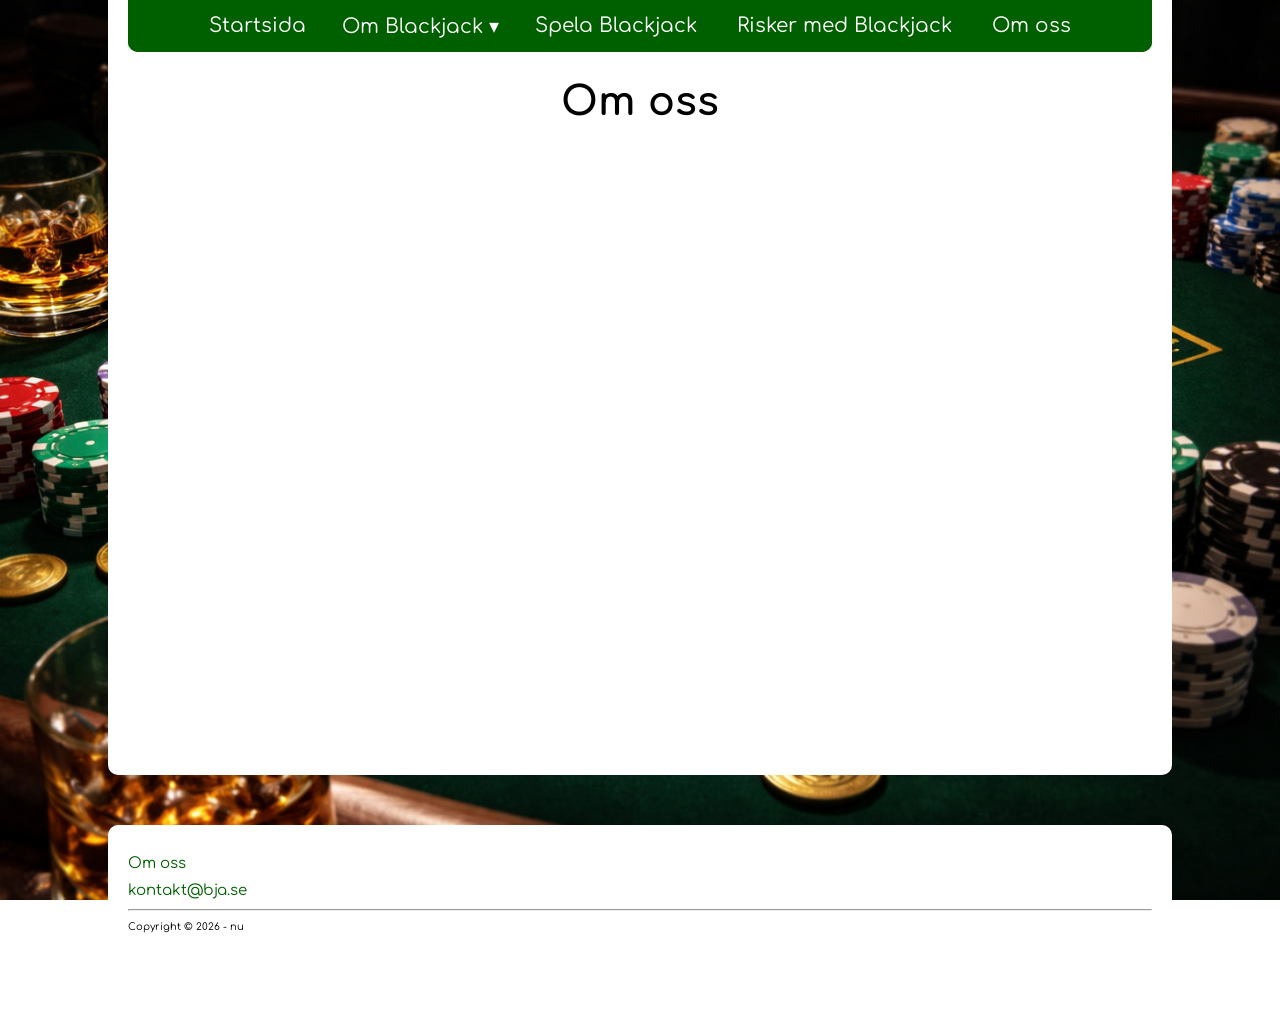
==== om_oss.html @ 2a26037a "Add files via upload" ====
<!DOCTYPE html>
<html lang="sv">
<head>
    <meta charset="UTF-8">
    <meta name="viewport" content="width=device-width, initial-scale=1.0">
    <title>BJA | Om oss</title>
	<link href="style.css" rel="stylesheet">
    <link rel="stylesheet" href="https://fonts.googleapis.com/css2?family=Comfortaa&display=swap">
</head>
<body>

    <div class="content">
        <header>
            <ul>
                <li><a href="index.html">Startsida</a></li>
                <li class="dropdown">
                    <button class="dropbtn">Om Blackjack ▾</button>
                    <div class="dropdown-content">
                        <a href="dropdown/historia.html">Historia</a>
                        <a href="dropdown/spelregler.html">Spelregler</a>
                        <a href="dropdown/strategi.html">Stratergi</a>
                        <a href="dropdown/statistik.html">Statistik</a>
                    </div>
                </li>               
                <li><a href="spela_BJ.html">Spela Blackjack</a></li>
                <li><a href="risker_med_BJ.html">Risker med Blackjack</a></li>
                <li><a href="om_oss.html">Om oss</a></li>  
            </ul>
       </header>
       
       <div class="main">
            <h1>Om oss</h1>
            <iframe width="100%" height="600px" src="https://www.youtube.com/embed/dQw4w9WgXcQ?autoplay=1" frameborder="0" allowfullscreen></iframe>
        </div>
    </div>


    <footer>
        <p><a href="om_oss.html">Om oss</a></p>
        <p><a href="mailto:kontakt@bja.se">kontakt@bja.se</a></p>
        <hr>
        <p>Copyright © 2026 - nu</p>
    </footer>

    <script src="script.js"></script>
</body>
</html>
---- style.css ----
p {
    font-family: 'Comfortaa';
    font-size: 20px;
    color: black;
}

h1 {
    font-family: 'Comfortaa', normal, bold;
    font-size: 40px;
    color: black;
    text-align: center;
}

h2 {
    font-family: 'Comfortaa', normal, bold;
    font-size: 30px;
    color: black;
}

a {
    font-family: 'Comfortaa', normal, bold;
    font-size: 20px;
    color: #006000;
    text-decoration: none;
}

a:hover {
    color: #002000;
    text-decoration: underline;
}

body {
    margin: 0;
    background-image: url("bilder/bakgrundoptimeradjpg.jpg");
    background-size: cover;
    background-attachment: fixed; /* gör bakgrunden statisk */
    background-position: center;
    color: #106000;
}

.content {
    background-color: white;
    width: 80%;
    margin: 0px auto;
    padding: 20px;
    border-radius: 0 0 10px 10px;
}

header {
    background-color: #006000;
    color: white;
    border-radius: 0 0 10px 10px;
    position: fixed;
    top: 0;
    width: 80%;
}

ul {
    list-style-type: none;   /* tar bort punkter */
    margin: 0;
    padding: 0;
    background-color: #006000;
    overflow: hidden;
    border-radius: 0 0 10px 10px;
    align-self: auto;
    display: flex;
    justify-content: center;
}

li {
    float:left; /* gör så att de hamnar bredvid varandra */
}

li a {
    display: block;
    color: white;
    text-align: center;
    padding: 14px 20px;
    text-decoration: none;
}

li a:hover {
    background-color: #004000; /* färg när man håller musen över */
    color: white;
}

.dropdown { 
  float: left;
  overflow: hidden;
}

.dropdown .dropbtn { /* Gemensamt för både .dropdown och .dropbtn */
  font-size: 20px; 
  border: none;
  outline: none;
  color: white;
  padding: 14px 16px;
  background-color: inherit;
  font-family: 'Comfortaa';
  margin: 0;
}

.navbar a:hover, .dropdown:hover .dropbtn {
  background-color: #004000;
  text-decoration: none;
}

.dropdown-content {
  display: none;
  position: absolute;
  background-color: #f9f9f9;
  min-width: 160px;
  box-shadow: 0px 8px 16px 0px rgba(0,0,0,0.2);
  z-index: 1;
}

.dropdown-content a {
  float: none;
  color: black;
  padding: 12px 16px;
  text-decoration: none;
  display: block;
  text-align: left;
}

.dropdown-content a:hover {
  background-color: #ddd;
  color: black;
  text-decoration: underline;
}

.dropdown:hover .dropdown-content {
  display: block;
}

.main {
  margin-top: 60px;
}

footer {
    background-color: white;
    width: 80%;
    margin: 50px auto ;
    padding: 20px;
    border-radius: 10px;
}

footer p a{
    font-size: 15px;
}

footer p{
    font-size: 10px;
}





canvas{
    border: 1px solid black;
    display: block;
    margin: 0 auto;
}
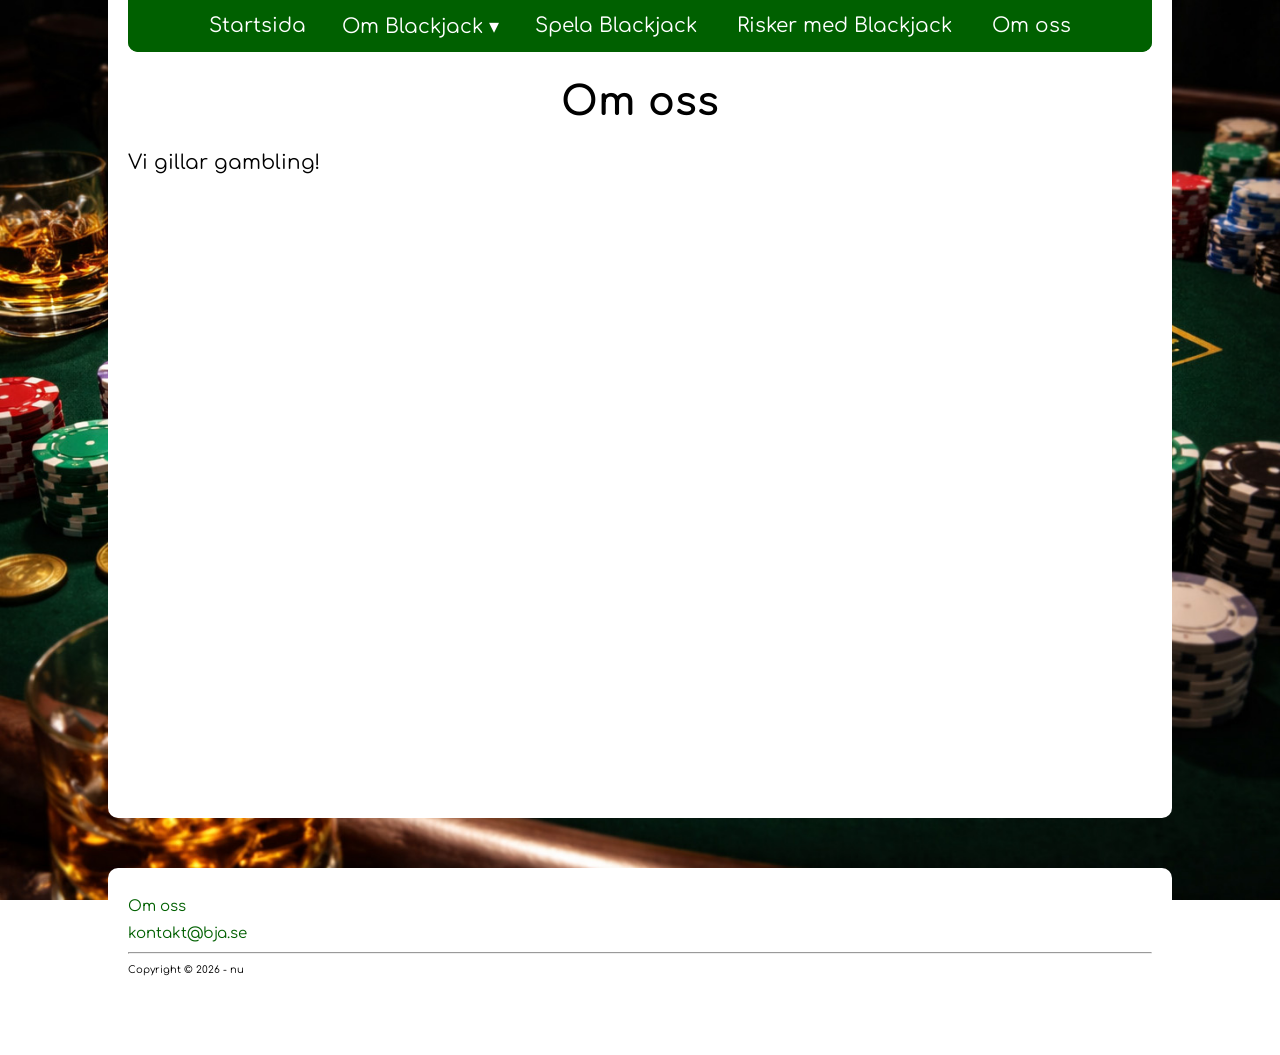
==== commit bd2e989f: "Update om_oss.html" ====
--- a/om_oss.html
+++ b/om_oss.html
@@ -30,6 +30,7 @@
        
        <div class="main">
             <h1>Om oss</h1>
+            <p>Vi gillar gambling!</p>
             <iframe width="100%" height="600px" src="https://www.youtube.com/embed/dQw4w9WgXcQ?autoplay=1" frameborder="0" allowfullscreen></iframe>
         </div>
     </div>
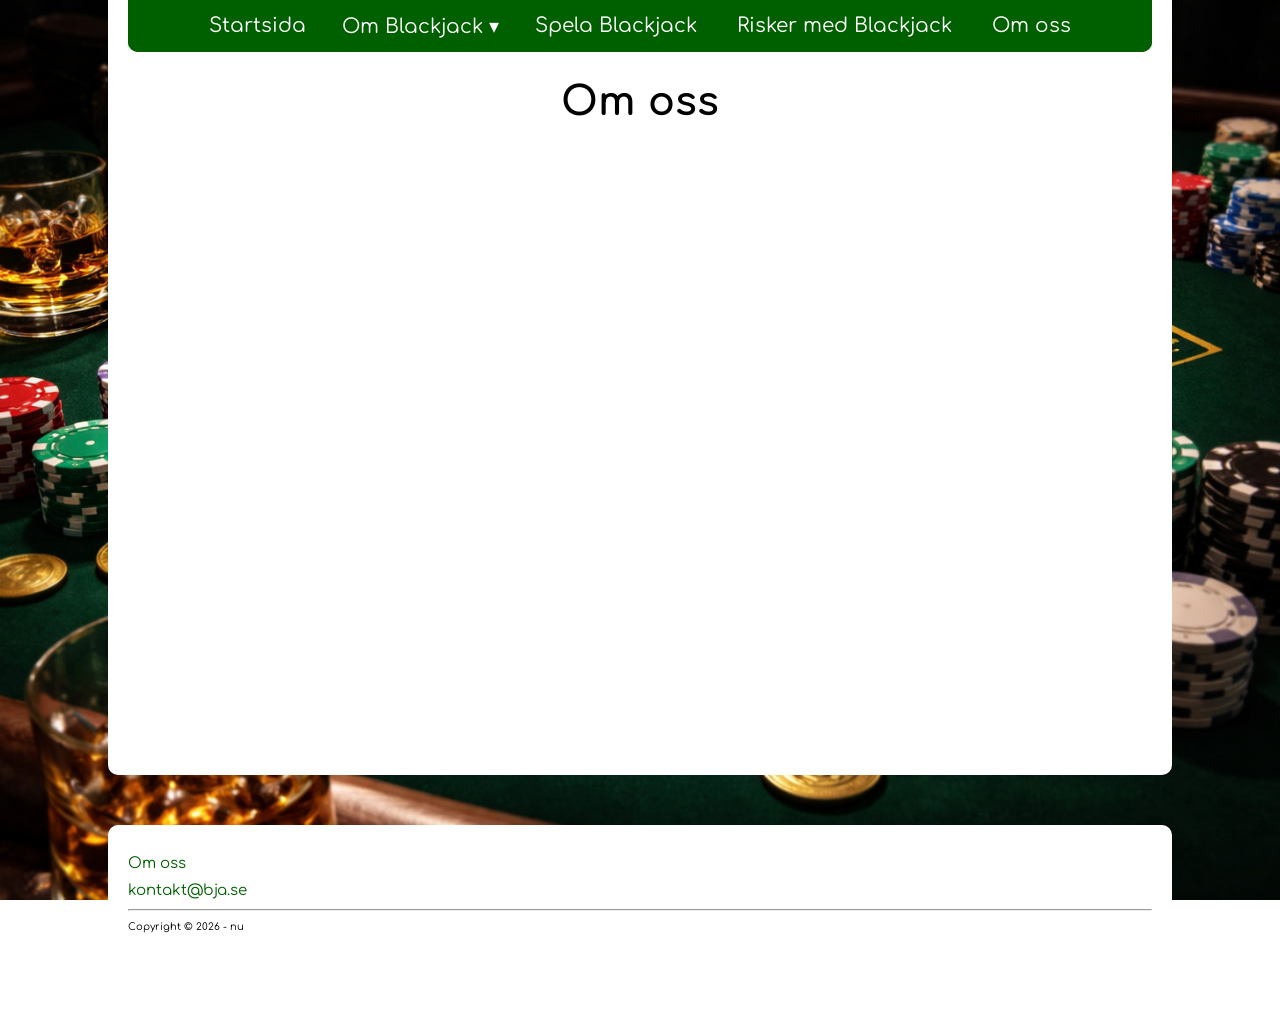
==== commit 2fb7c7da: "Store playerBalance Sparar spelarens pengar med localStorage" ====
--- a/om_oss.html
+++ b/om_oss.html
@@ -30,7 +30,6 @@
        
        <div class="main">
             <h1>Om oss</h1>
-            <p>Vi gillar gambling!</p>
             <iframe width="100%" height="600px" src="https://www.youtube.com/embed/dQw4w9WgXcQ?autoplay=1" frameborder="0" allowfullscreen></iframe>
         </div>
     </div>
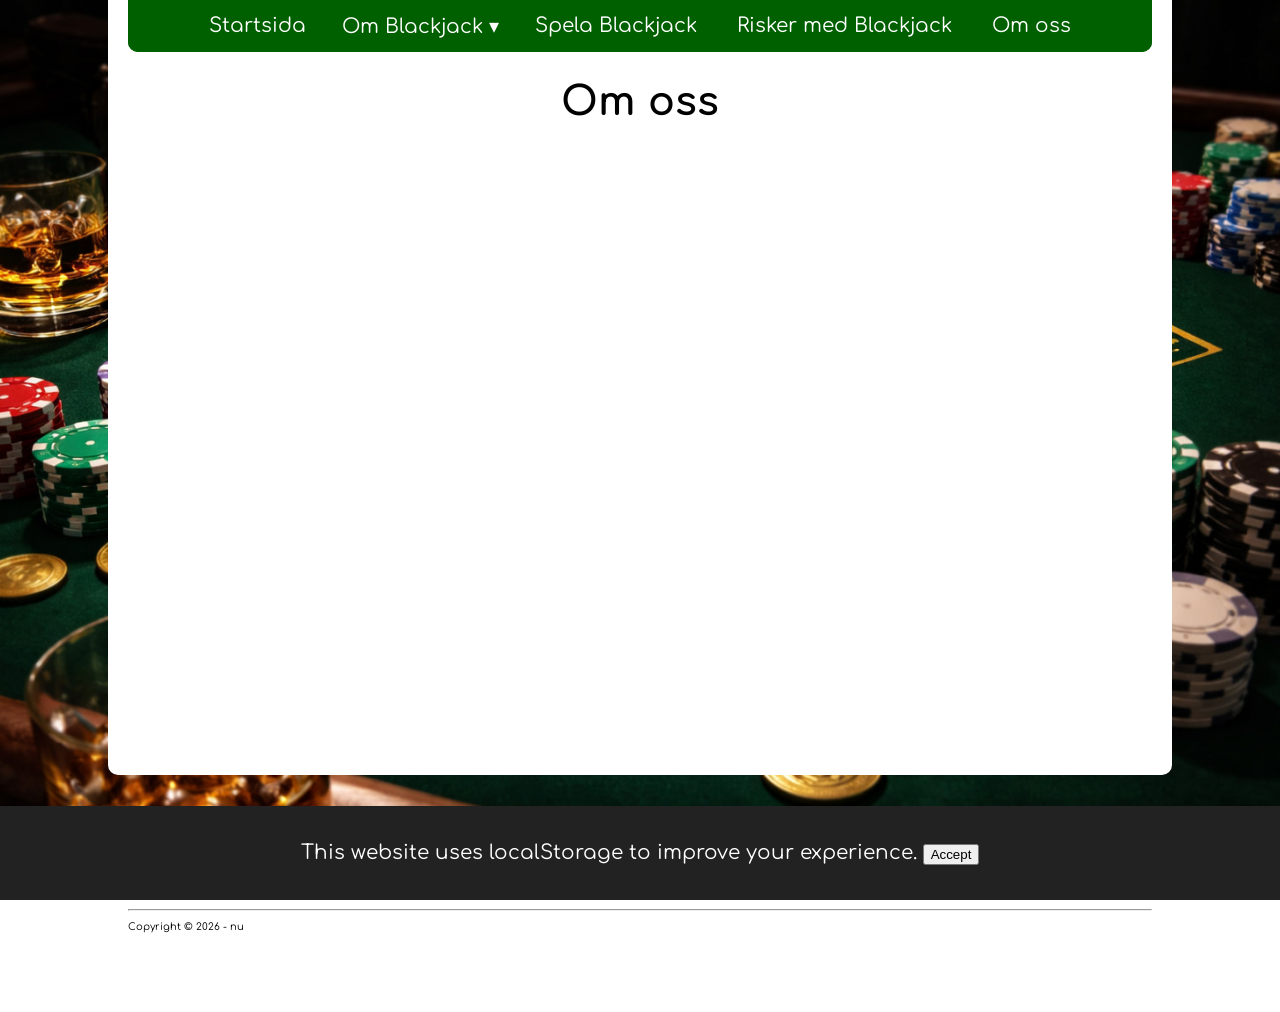
==== commit 45fcb646: "Cookie banner" ====
--- a/om_oss.html
+++ b/om_oss.html
@@ -8,7 +8,13 @@
     <link rel="stylesheet" href="https://fonts.googleapis.com/css2?family=Comfortaa&display=swap">
 </head>
 <body>
-
+    <div id="cookie-banner">
+        <p>
+            This website uses localStorage to improve your experience. 
+            <button id="accept-cookies"> Accept </button>
+        </p>
+    </div>
+    
     <div class="content">
         <header>
             <ul>
--- a/style.css
+++ b/style.css
@@ -154,8 +154,20 @@
     font-size: 10px;
 }
 
-
-
+#cookie-banner {
+    position: fixed;
+    bottom: 0;
+    left: 0;
+    right: 0;
+    background: #222;
+    padding: 15px;
+    display: none;
+    text-align: center;
+    z-index: 1000;
+}
+#cookie-banner p {
+    color: white;
+}
 
 
 canvas{
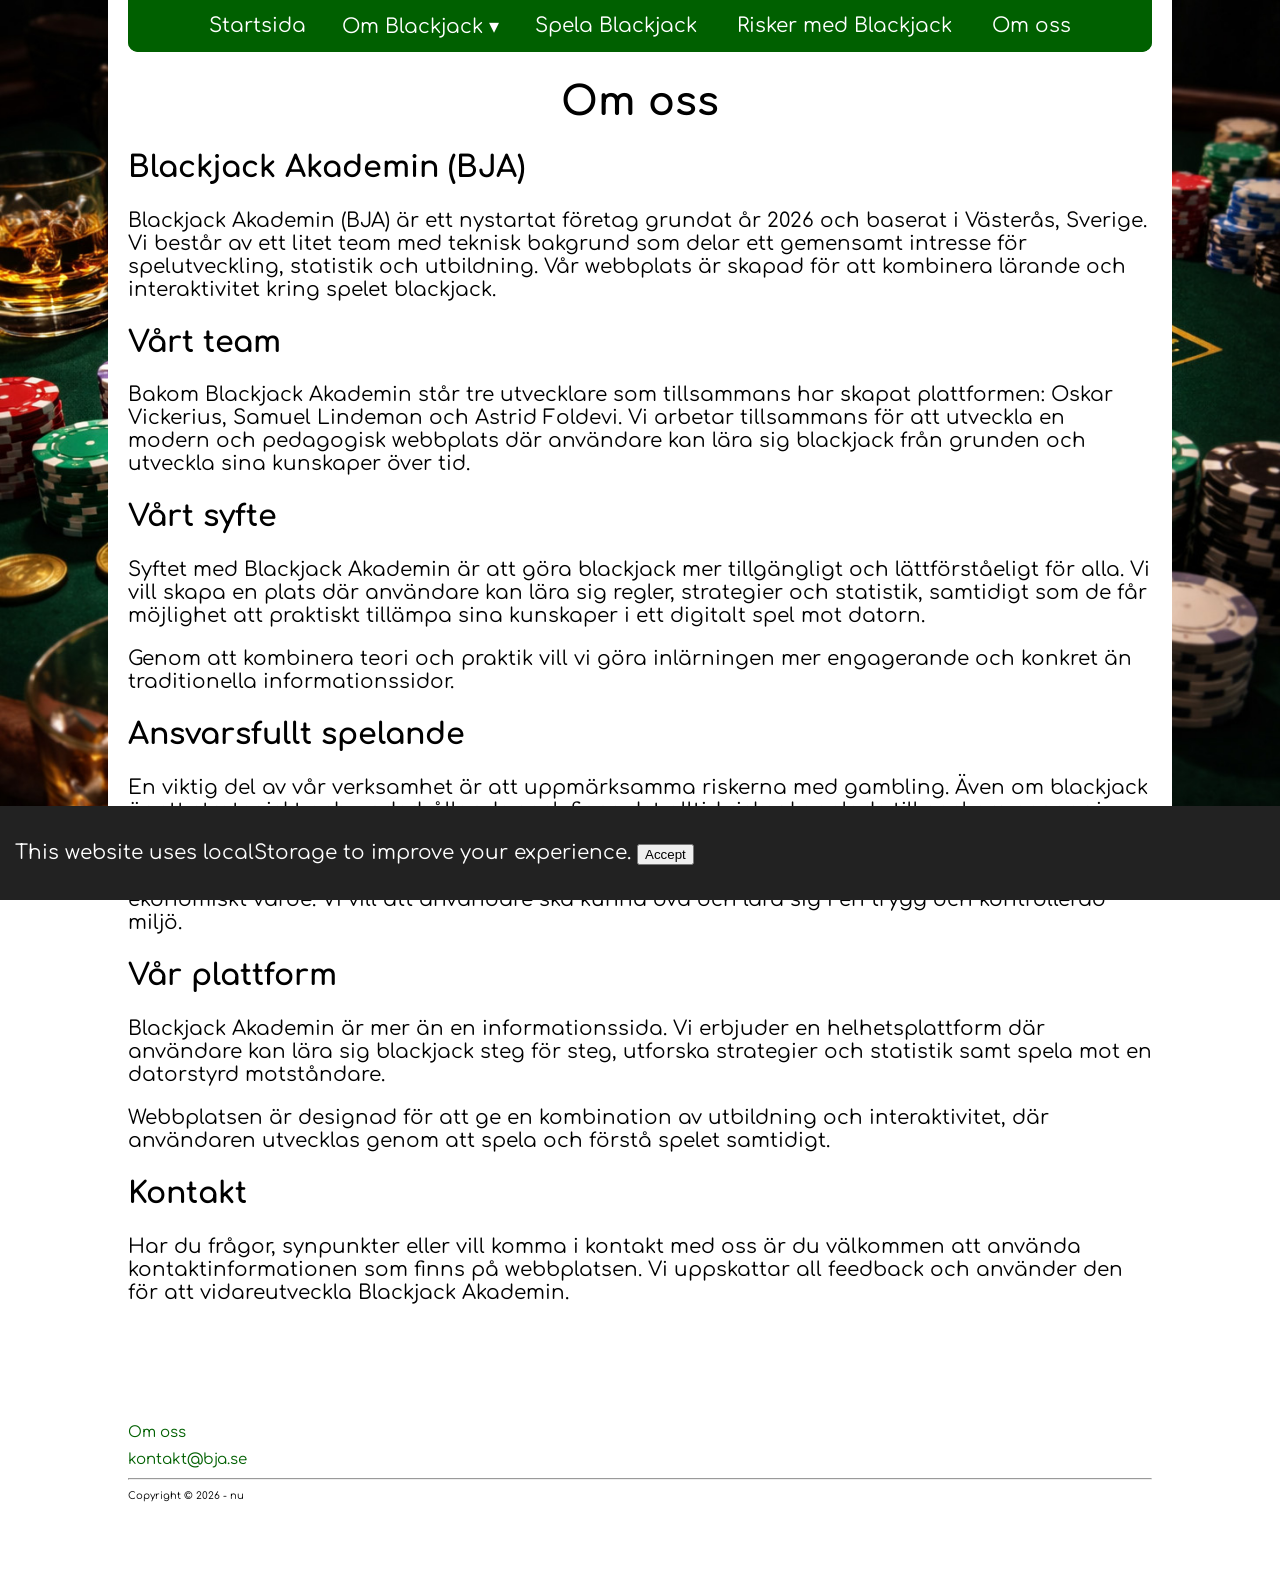
==== commit dbb43f6e: "Textinnehåll på sidorna text är genererad med ChatGPT" ====
--- a/om_oss.html
+++ b/om_oss.html
@@ -36,7 +36,54 @@
        
        <div class="main">
             <h1>Om oss</h1>
-            <iframe width="100%" height="600px" src="https://www.youtube.com/embed/dQw4w9WgXcQ?autoplay=1" frameborder="0" allowfullscreen></iframe>
+            <h2>Blackjack Akademin (BJA)</h2>
+            <p>         
+                Blackjack Akademin (BJA) är ett nystartat företag grundat år 2026 och baserat i Västerås, Sverige. 
+                Vi består av ett litet team med teknisk bakgrund som delar ett gemensamt intresse för spelutveckling, 
+                statistik och utbildning. Vår webbplats är skapad för att kombinera lärande och interaktivitet kring spelet blackjack.
+            </p>
+
+            <h2>Vårt team</h2>
+            <p>
+                Bakom Blackjack Akademin står tre utvecklare som tillsammans har skapat plattformen:
+                Oskar Vickerius, Samuel Lindeman och Astrid Foldevi. Vi arbetar tillsammans för att utveckla en 
+                modern och pedagogisk webbplats där användare kan lära sig blackjack från grunden och utveckla sina kunskaper över tid.
+            </p>
+
+            <h2>Vårt syfte</h2>
+            <p>         
+                Syftet med Blackjack Akademin är att göra blackjack mer tillgängligt och lättförståeligt för alla. 
+                Vi vill skapa en plats där användare kan lära sig regler, strategier och statistik, samtidigt som de får möjlighet 
+                att praktiskt tillämpa sina kunskaper i ett digitalt spel mot datorn.
+            </p>
+            <p>
+                Genom att kombinera teori och praktik vill vi göra inlärningen mer engagerande och konkret än traditionella informationssidor.
+            </p>
+
+            <h2>Ansvarsfullt spelande</h2>
+            <p>
+                En viktig del av vår verksamhet är att uppmärksamma riskerna med gambling. Även om blackjack är ett strategiskt och 
+                underhållande spel, finns det alltid risker kopplade till spel om pengar i verkliga sammanhang.
+            </p>
+            <p>
+                Därför spelas blackjack på vår webbplats enbart med virtuell valuta utan något verkligt ekonomiskt värde. 
+                Vi vill att användare ska kunna öva och lära sig i en trygg och kontrollerad miljö.
+            </p>
+
+            <h2>Vår plattform</h2>
+            <p>
+                Blackjack Akademin är mer än en informationssida. Vi erbjuder en helhetsplattform där användare kan lära sig 
+                blackjack steg för steg, utforska strategier och statistik samt spela mot en datorstyrd motståndare.
+            </p>
+            <p>
+                Webbplatsen är designad för att ge en kombination av utbildning och interaktivitet, där användaren utvecklas genom att spela och förstå spelet samtidigt.
+            </p>
+
+            <h2>Kontakt</h2>
+            <p>
+                Har du frågor, synpunkter eller vill komma i kontakt med oss är du välkommen att använda kontaktinformationen 
+                som finns på webbplatsen. Vi uppskattar all feedback och använder den för att vidareutveckla Blackjack Akademin.
+            </p>
         </div>
     </div>
 
--- a/style.css
+++ b/style.css
@@ -3,6 +3,7 @@
     font-family: 'Comfortaa';
     font-size: 20px;
     color: black;
+    text-align: start;
 }
 
 h1 {
@@ -56,7 +57,7 @@
     width: 80%;
 }
 
-ul {
+header ul {
     list-style-type: none;   /* tar bort punkter */
     margin: 0;
     padding: 0;
@@ -68,11 +69,11 @@
     justify-content: center;
 }
 
-li {
+header li {
     float:left; /* gör så att de hamnar bredvid varandra */
 }
 
-li a {
+header li a {
     display: block;
     color: white;
     text-align: center;
@@ -80,7 +81,7 @@
     text-decoration: none;
 }
 
-li a:hover {
+header li a:hover {
     background-color: #004000; /* färg när man håller musen över */
     color: white;
 }
@@ -169,6 +170,11 @@
     color: white;
 }
 
+th, td {
+    border-style: hidden;
+    padding-right: 50px;
+
+}
 
 canvas{
     border: 1px solid black;
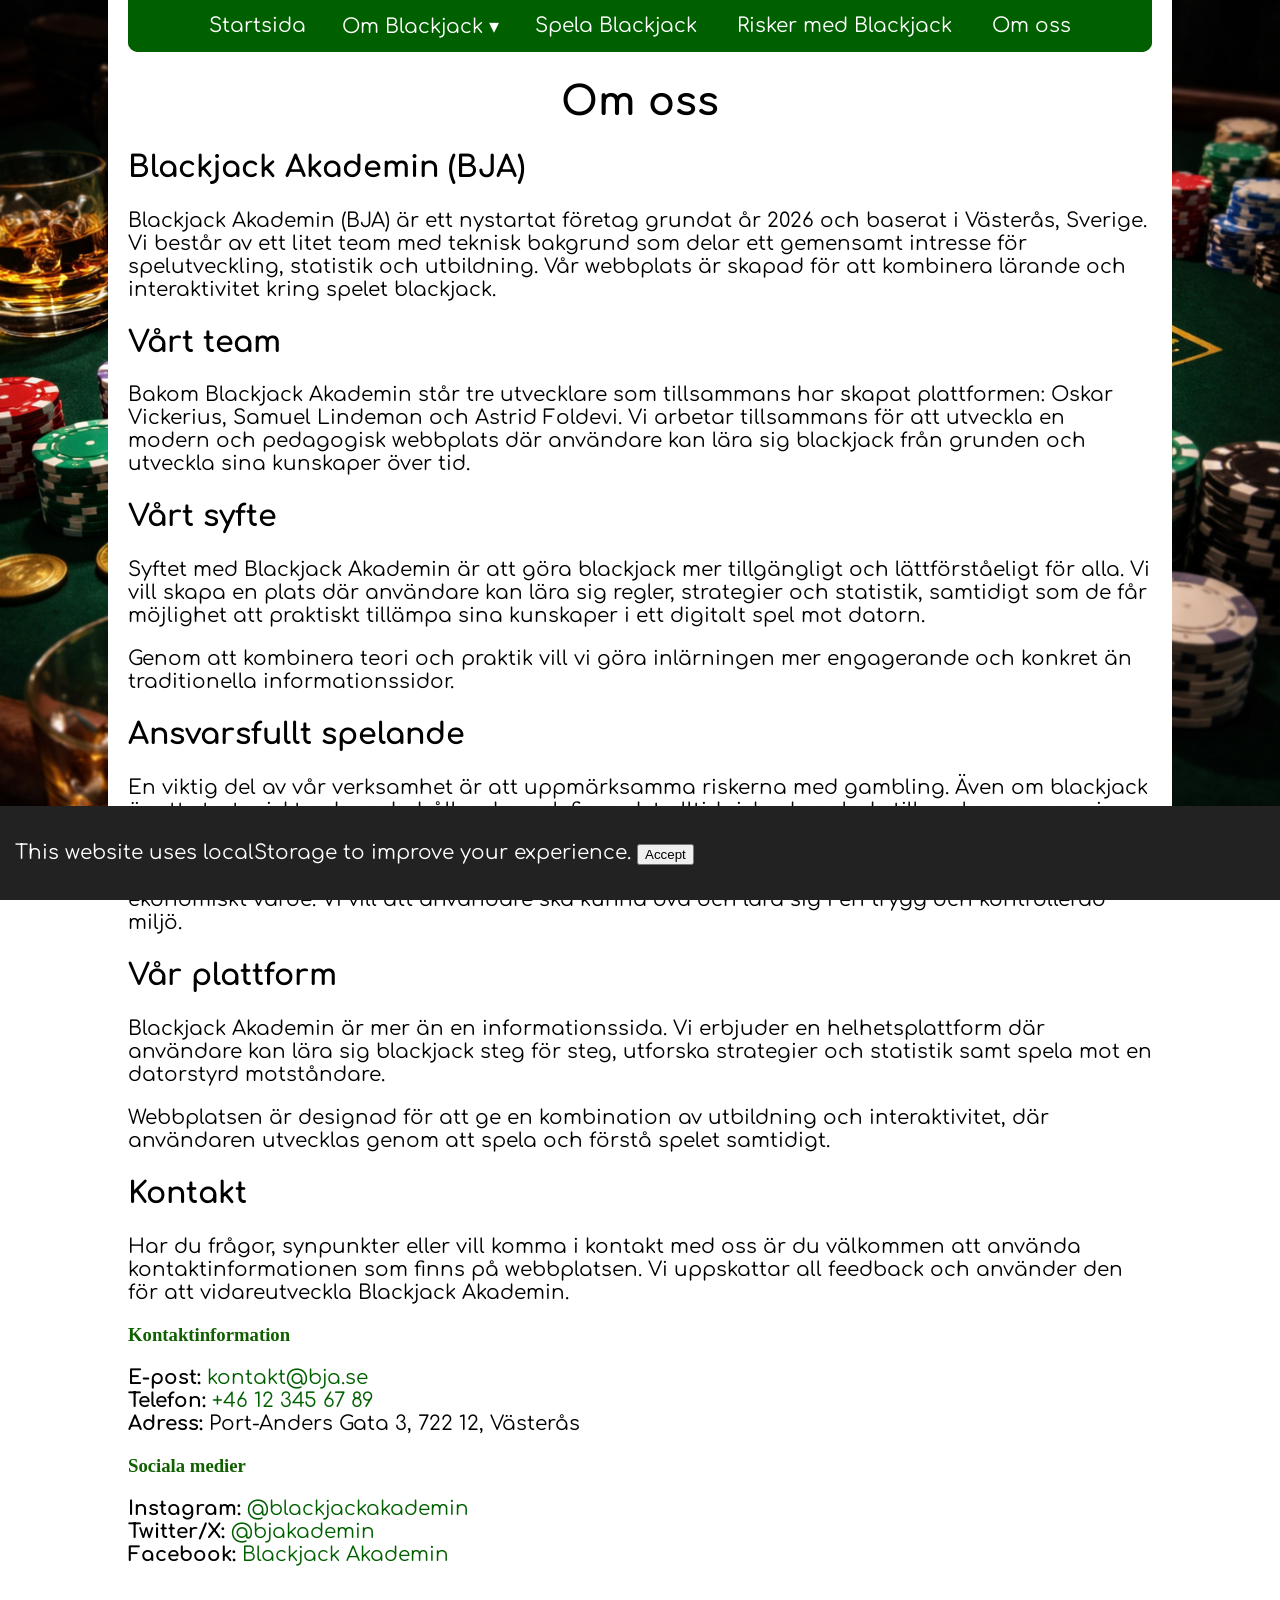
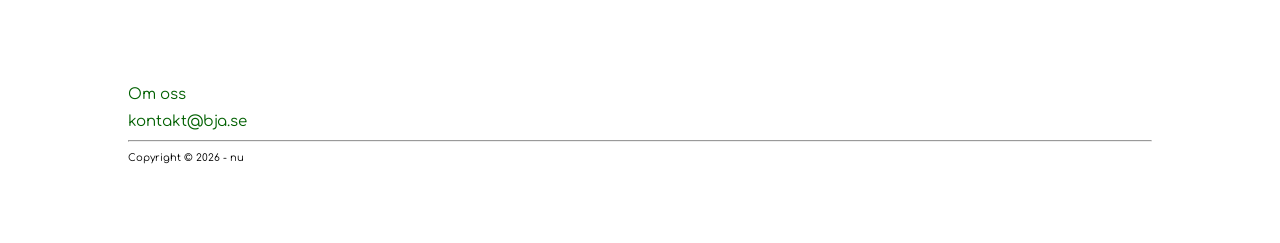
==== commit 4df0102b: "." ====
--- a/om_oss.html
+++ b/om_oss.html
@@ -84,6 +84,19 @@
                 Har du frågor, synpunkter eller vill komma i kontakt med oss är du välkommen att använda kontaktinformationen 
                 som finns på webbplatsen. Vi uppskattar all feedback och använder den för att vidareutveckla Blackjack Akademin.
             </p>
+            <h3>Kontaktinformation</h3>
+            <p>
+                <strong>E-post:</strong> <a href="mailto:kontakt@bja.se">kontakt@bja.se</a><br>
+                <strong>Telefon:</strong> <a href="tel:+46123456789">+46 12 345 67 89</a><br>
+                <strong>Adress:</strong> Port-Anders Gata 3, 722 12, Västerås<br>
+            </p>
+
+            <h3>Sociala medier</h3>
+            <p>
+                <strong>Instagram:</strong> <a href="https://instagram.com">@blackjackakademin</a><br>
+                <strong>Twitter/X:</strong> <a href="https://x.com">@bjakademin</a><br>
+                <strong>Facebook:</strong> <a href="https://facebook.com">Blackjack Akademin</a>
+            </p>
         </div>
     </div>
 
--- a/style.css
+++ b/style.css
@@ -33,7 +33,7 @@
 
 body {
     margin: 0;
-    background-image: url("bilder/bakgrundoptimeradjpg.jpg");
+    background-image: url("bilder/bakgrund.jpg");
     background-size: cover;
     background-attachment: fixed; /* gör bakgrunden statisk */
     background-position: center;
@@ -173,7 +173,7 @@
 th, td {
     border-style: hidden;
     padding-right: 50px;
-
+    font-weight: normal;
 }
 
 canvas{
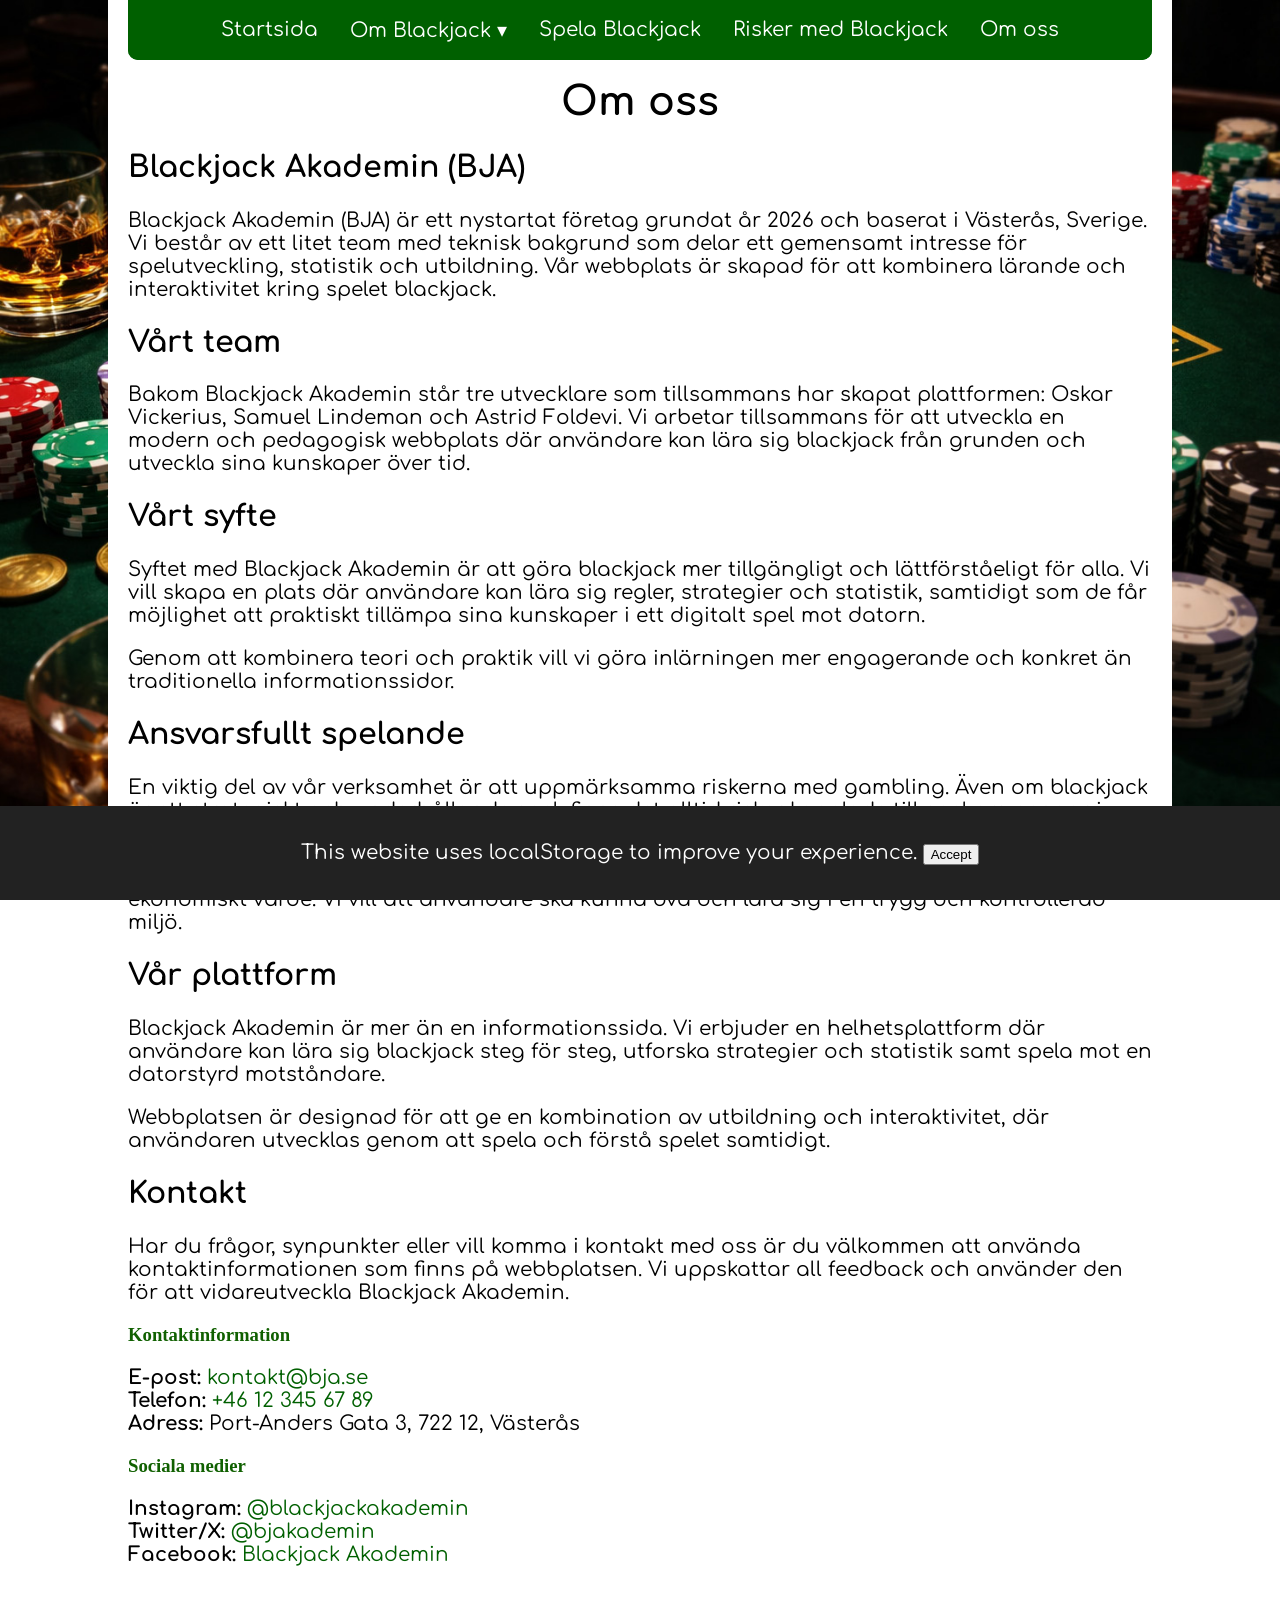
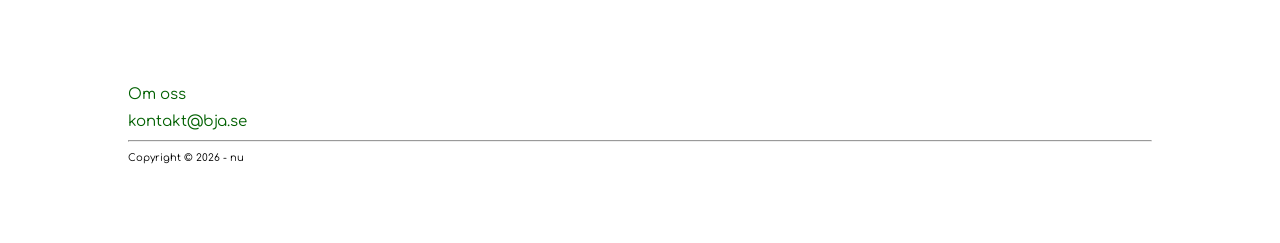
==== commit abd95418: "Update om_oss.html" ====
--- a/om_oss.html
+++ b/om_oss.html
@@ -84,6 +84,7 @@
                 Har du frågor, synpunkter eller vill komma i kontakt med oss är du välkommen att använda kontaktinformationen 
                 som finns på webbplatsen. Vi uppskattar all feedback och använder den för att vidareutveckla Blackjack Akademin.
             </p>
+            
             <h3>Kontaktinformation</h3>
             <p>
                 <strong>E-post:</strong> <a href="mailto:kontakt@bja.se">kontakt@bja.se</a><br>
--- a/style.css
+++ b/style.css
@@ -77,7 +77,7 @@
     display: block;
     color: white;
     text-align: center;
-    padding: 14px 20px;
+    padding: 18px 16px;
     text-decoration: none;
 }
 
@@ -96,7 +96,7 @@
   border: none;
   outline: none;
   color: white;
-  padding: 14px 16px;
+  padding: 18px 16px;
   background-color: inherit;
   font-family: 'Comfortaa';
   margin: 0;
@@ -111,8 +111,9 @@
   display: none;
   position: absolute;
   background-color: #f9f9f9;
-  min-width: 160px;
-  box-shadow: 0px 8px 16px 0px rgba(0,0,0,0.2);
+  min-width: 196px;
+  box-shadow: 0px 0px 12px 8px rgba(0,0,0,0.2);
+  border-radius: 0 0 8px 8px;
   z-index: 1;
 }
 
@@ -168,6 +169,7 @@
 }
 #cookie-banner p {
     color: white;
+    text-align: center;
 }
 
 th, td {
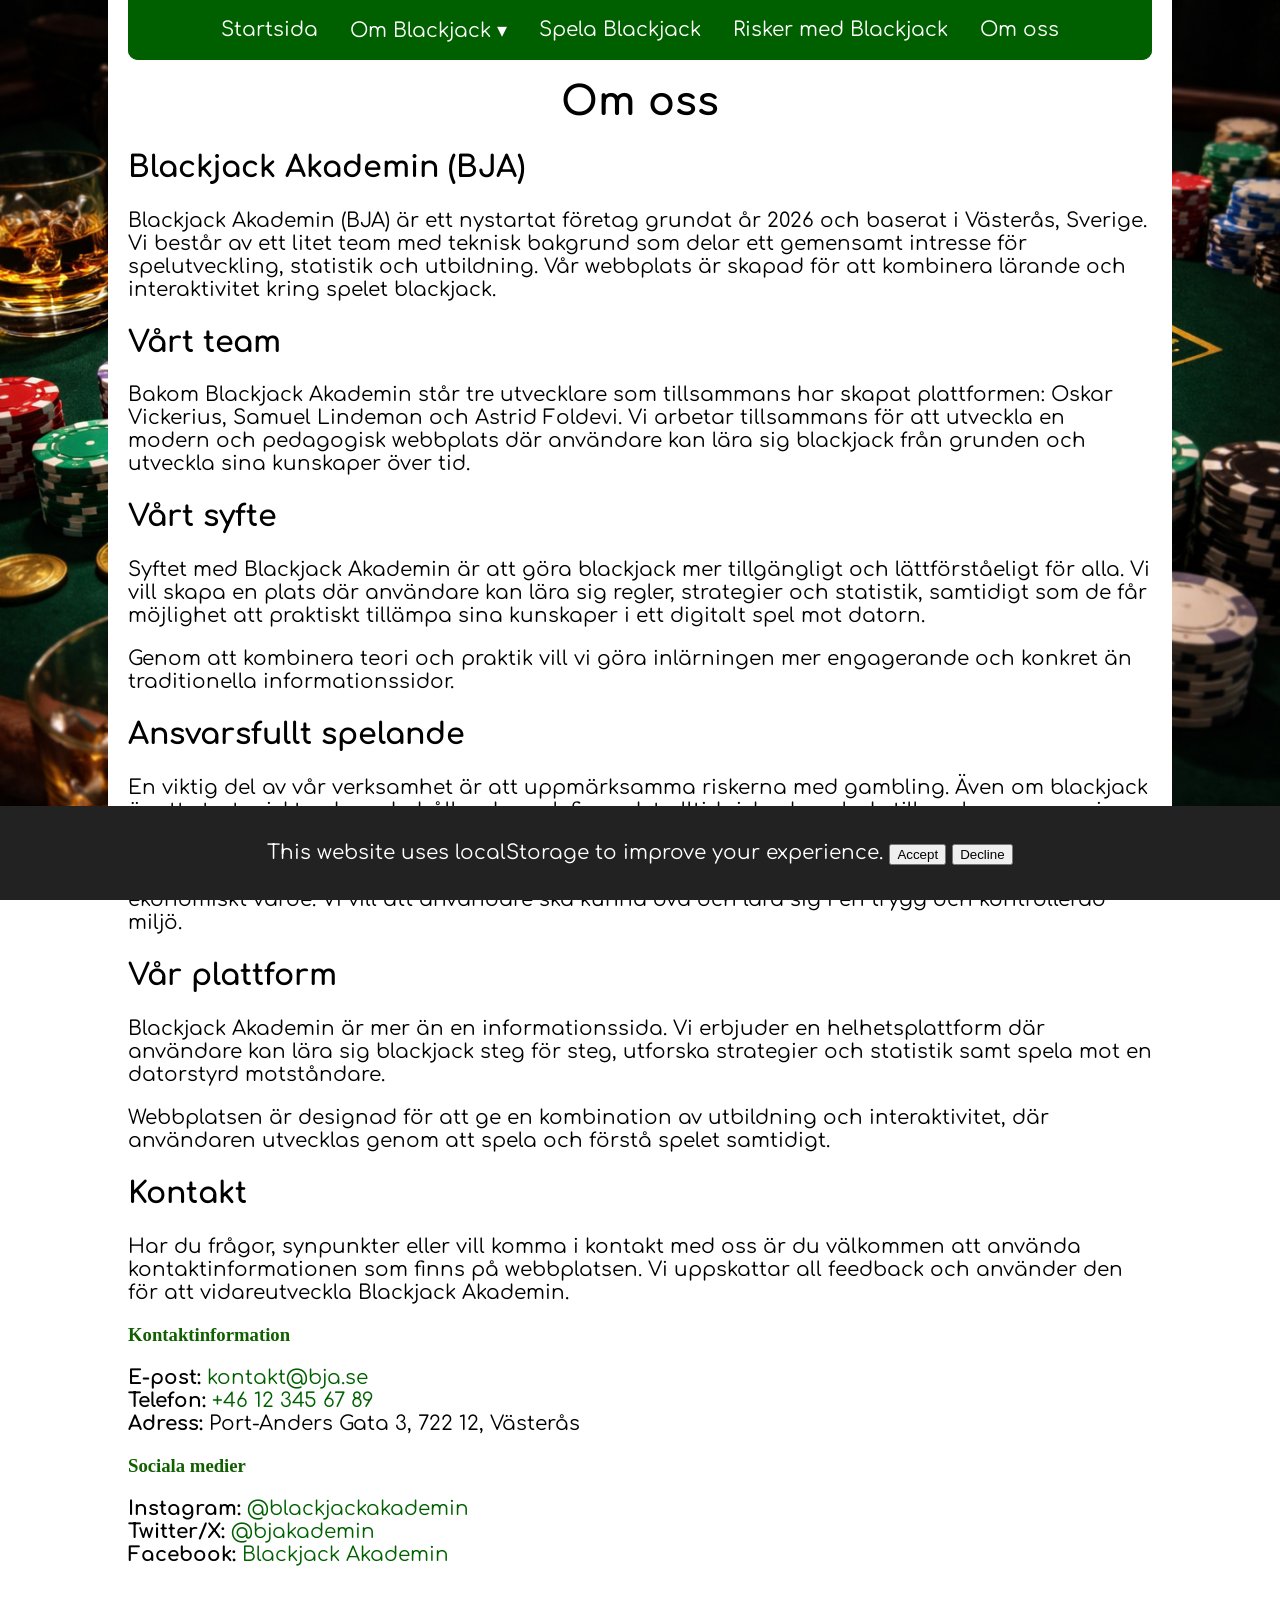
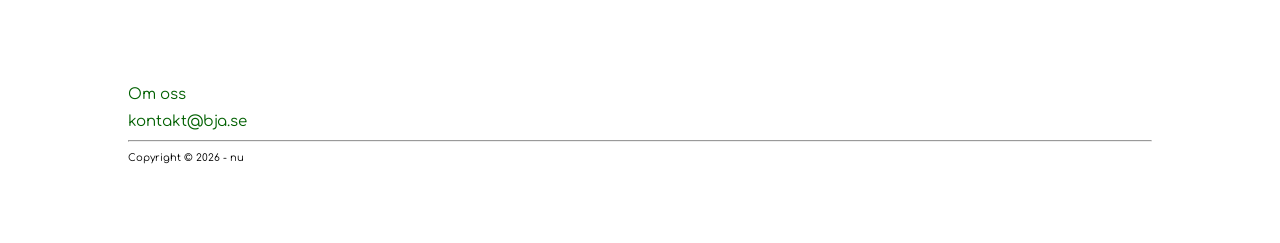
==== commit aed1e052: "I made something :)" ====
--- a/om_oss.html
+++ b/om_oss.html
@@ -12,6 +12,7 @@
         <p>
             This website uses localStorage to improve your experience. 
             <button id="accept-cookies"> Accept </button>
+            <button id="decline-cookies"> Decline </button>
         </p>
     </div>
     
--- a/style.css
+++ b/style.css
@@ -167,6 +167,7 @@
     text-align: center;
     z-index: 1000;
 }
+
 #cookie-banner p {
     color: white;
     text-align: center;
